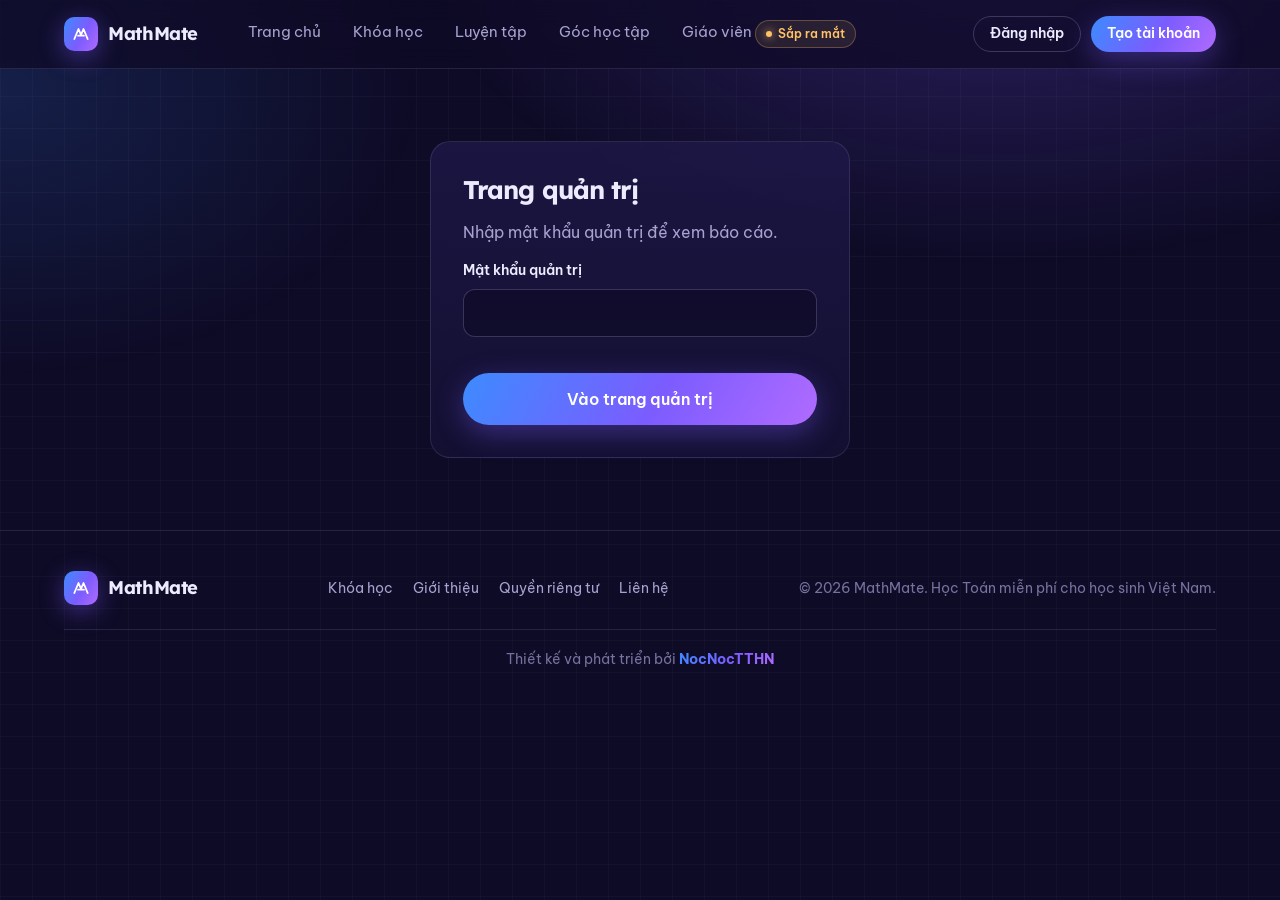
==== public/admin.html @ c04eb6eb "Them admin, thong ke, menu tai khoan va trang ho so" ====
<!DOCTYPE html>
<html lang="vi">
<head>
<meta charset="utf-8">
<meta name="viewport" content="width=device-width, initial-scale=1">
<title>Quản trị | MathMate</title>
<meta name="theme-color" content="#0E0B26">
<link rel="icon" type="image/svg+xml" href="assets/img/mathmate-bot.svg">
<link rel="preconnect" href="https://fonts.googleapis.com"><link rel="preconnect" href="https://fonts.gstatic.com" crossorigin><link href="https://fonts.googleapis.com/css2?family=Be+Vietnam+Pro:wght@400;500;600;700&family=Lexend:wght@500;600;700&display=swap" rel="stylesheet">

<link rel="stylesheet" href="assets/css/style.css">
<meta name="robots" content="noindex, nofollow">
<link rel="stylesheet" href="assets/css/pages.css">
</head>
<body>
<header class="nav">
  <div class="wrap">
    <a class="brand" href="index.html" aria-label="MathMate, trang chủ"><span class="brand-mark"><svg viewBox="0 0 24 24" fill="none" stroke="#fff" stroke-width="2.2" stroke-linecap="round" stroke-linejoin="round"><path d="M4 18 9 6l3 7 3-7 5 12"/><path d="M8.5 14h7"/></svg></span>MathMate</a>
    <nav class="nav-links" aria-label="Điều hướng chính"><a href="index.html">Trang chủ</a><a href="khoa-hoc.html">Khóa học</a><a href="luyen-tap.html">Luyện tập</a><a href="tong-quan.html">Góc học tập</a><button type="button" data-soon="Không gian giáo viên">Giáo viên <span class="soon">Sắp ra mắt</span></button></nav>
    <div class="nav-cta"><a class="btn btn-ghost btn-sm" href="dang-nhap.html">Đăng nhập</a><a class="btn btn-primary btn-sm" href="dang-nhap.html#dang-ky">Tạo tài khoản</a></div>
    <button class="nav-toggle" type="button" aria-label="Mở menu" aria-expanded="false"><svg viewBox="0 0 24 24" fill="none" stroke="currentColor" stroke-width="2" stroke-linecap="round"><path d="M4 7h16M4 12h16M4 17h16"/></svg></button>
  </div>
</header>
<main>

<div class="wrap">
  <!-- ĐĂNG NHẬP ADMIN -->
  <section class="panel adm-login" id="adm-login">
    <h1 style="font-size:1.6rem">Trang quản trị</h1>
    <p>Nhập mật khẩu quản trị để xem báo cáo.</p>
    <form id="adm-form" novalidate>
      <div class="field">
        <label for="adm-pw">Mật khẩu quản trị</label>
        <input class="input" id="adm-pw" type="password" autocomplete="current-password" required>
        <span class="error-msg" id="adm-err"></span>
      </div>
      <button class="btn btn-primary btn-block btn-lg" type="submit">Vào trang quản trị</button>
    </form>
  </section>

  <!-- BẢNG ĐIỀU KHIỂN -->
  <div id="adm-dash" hidden>
    <div class="adm-head">
      <div><p class="small" id="adm-updated"></p><h1>Báo cáo hoạt động</h1></div>
      <div class="adm-tools">
        <div class="grade-tabs" role="group" aria-label="Khoảng thời gian">
          <button type="button" data-days="1" aria-pressed="false">Hôm nay</button>
          <button type="button" data-days="7" aria-pressed="false">7 ngày</button>
          <button type="button" data-days="30" aria-pressed="true">30 ngày</button>
          <button type="button" data-days="90" aria-pressed="false">90 ngày</button>
        </div>
        <button class="btn btn-ghost btn-sm" type="button" id="adm-refresh">Làm mới</button>
        <button class="btn btn-ghost btn-sm" type="button" id="adm-logout">Thoát</button>
      </div>
    </div>
    <div class="kpis" id="kpis"></div>
    <div class="adm-grid">
      <section class="panel span-2"><h2>Lượt truy cập theo ngày</h2><div id="daily"></div></section>
      <section class="panel"><h2>Đăng ký mới</h2><div id="signups"></div></section>
      <section class="panel"><h2>Bài luyện tập</h2><div id="practice"></div></section>
      <section class="panel"><h2>Câu sai nhiều nhất</h2><div id="wrong"></div></section>
      <section class="panel"><h2>Tính năng được mong chờ</h2><p class="muted" style="margin:-8px 0 12px">Số lượt bấm vào mục “Sắp ra mắt”</p><div id="soon"></div></section>
      <section class="panel"><h2>Trang được xem nhiều</h2><div id="pages"></div></section>
      <section class="panel span-2"><h2>Hoạt động gần đây</h2><div class="ev-wrap" id="recent"></div></section>
    </div>
  </div>
</div>

</main>
<footer class="footer">
  <div class="wrap">
    <a class="brand" href="index.html"><span class="brand-mark"><svg viewBox="0 0 24 24" fill="none" stroke="#fff" stroke-width="2.2" stroke-linecap="round" stroke-linejoin="round"><path d="M4 18 9 6l3 7 3-7 5 12"/><path d="M8.5 14h7"/></svg></span>MathMate</a>
    <div class="footer-links">
      <a href="khoa-hoc.html">Khóa học</a>
      <button type="button" data-soon="Trang giới thiệu">Giới thiệu</button>
      <button type="button" data-soon="Chính sách quyền riêng tư">Quyền riêng tư</button>
      <button type="button" data-soon="Liên hệ">Liên hệ</button>
    </div>
    <p>© 2026 MathMate. Học Toán miễn phí cho học sinh Việt Nam.</p>
  </div>
</footer>
<script src="assets/js/app.js"></script>
<script>
(function(){
  var KEY='mm_admin_pw',days=30;
  var PAGES={'/':'Trang chủ','/index':'Trang chủ','/khoa-hoc':'Khóa học','/bai-hoc':'Bài học','/luyen-tap':'Chọn bài luyện tập','/lam-bai':'Làm bài','/tong-quan':'Góc học tập','/dang-nhap':'Đăng nhập'};
  function pageName(p){p=String(p||'/').replace(/\.html$/,'');return PAGES[p]||p}
  var SET={c1b4:'Bài 4. Phương trình lượng giác cơ bản'};
  var TYPE={page_view:'Xem trang',signup:'Đăng ký',login:'Đăng nhập',practice_submit:'Nộp bài',soon_click:'Bấm “Sắp ra mắt”'};
  var ROLE={guest:'Khách',student:'Học sinh',teacher:'Giáo viên'};
  function esc(s){var d=document.createElement('div');d.textContent=s==null?'':String(s);return d.innerHTML}
  function n(v){return (v||0).toLocaleString('vi-VN')}
  function dec(v){return v==null?'–':String(v).replace('.',',')}
  function pw(){try{return sessionStorage.getItem(KEY)||''}catch(e){return ''}}
  function setPw(v){try{v?sessionStorage.setItem(KEY,v):sessionStorage.removeItem(KEY)}catch(e){}}

  function api(path,body){
    return fetch(path,{method:'POST',headers:{'Content-Type':'application/json','X-Admin-Password':pw()},body:JSON.stringify(body||{})})
      .then(function(r){return r.json().catch(function(){return {}}).then(function(d){if(!r.ok){var e=new Error(d.error||('Lỗi '+r.status));e.status=r.status;throw e}return d})});
  }
  function show(dash){document.getElementById('adm-login').hidden=dash;document.getElementById('adm-dash').hidden=!dash}

  function rows(list,label,val,empty){
    if(!list||!list.length)return '<p class="muted">'+empty+'</p>';
    var max=Math.max.apply(null,list.map(function(x){return x[val]||0}).concat([1]));
    return '<ul class="rows">'+list.map(function(x){
      return '<li><span>'+esc(label(x))+'</span><b>'+n(x[val])+'</b><span class="meter"><i style="width:'+Math.round((x[val]||0)/max*100)+'%"></i></span></li>';
    }).join('')+'</ul>';
  }

  function render(d){
    var o=d.overview||{};
    var k=[['Lượt xem trang',n(o.views)],['Khách truy cập',n(o.visitors)],['Đăng ký mới',n(o.signups)],['Lượt nộp bài',n(o.submits)],['Điểm trung bình',dec(o.avg_score)+(o.avg_score!=null?'/10':'')],['Bấm “Sắp ra mắt”',n(o.soon_clicks)]];
    document.getElementById('kpis').innerHTML=k.map(function(x){return '<div class="panel kpi"><span>'+x[0]+'</span><b>'+x[1]+'</b></div>'}).join('');

    var dl=d.daily||[];
    if(!dl.length)document.getElementById('daily').innerHTML='<p class="muted">Chưa có lượt truy cập nào trong khoảng này.</p>';
    else{
      var mx=Math.max.apply(null,dl.map(function(x){return x.visitors}).concat([1]));
      document.getElementById('daily').innerHTML='<div class="daily">'+dl.map(function(x){
        var p=x.d.split('-');
        return '<div class="col" title="'+p[2]+'/'+p[1]+': '+x.visitors+' khách, '+x.views+' lượt xem"><div class="bar2" style="height:'+Math.round(x.visitors/mx*100)+'%"></div><small>'+p[2]+'/'+p[1]+'</small></div>';
      }).join('')+'</div><div class="legend-row"><span>Chiều cao cột: số khách truy cập mỗi ngày (rê chuột để xem chi tiết)</span></div>';
    }

    var sr=d.signupsByRole||[],sg=d.signupsByGrade||[];
    document.getElementById('signups').innerHTML=
      rows(sr,function(x){return ROLE[x.role]||x.role},'n','Chưa có ai đăng ký.')+
      (sg.length?'<p class="muted" style="margin:16px 0 10px">Học sinh theo lớp</p>'+rows(sg,function(x){return 'Lớp '+x.grade},'n',''):'');

    var pr=d.practice||[];
    document.getElementById('practice').innerHTML=!pr.length?'<p class="muted">Chưa có ai nộp bài.</p>':
      '<ul class="rows">'+pr.map(function(x){
        return '<li><span>'+esc(SET[x.set_id]||x.set_id)+'</span><b>'+n(x.n)+' lượt</b><span class="muted" style="grid-column:1/-1">Điểm trung bình '+dec(x.avg_score)+'/10, '+n(x.good)+' lượt đạt từ 8 điểm</span></li>';
      }).join('')+'</ul>';

    document.getElementById('wrong').innerHTML=rows(d.wrongQuestions,function(x){return 'Câu '+x.question+' (Bài 4)'},'n','Chưa có dữ liệu.');
    document.getElementById('soon').innerHTML=rows(d.soonFeatures,function(x){return x.feature||'Không rõ'},'n','Chưa ai bấm vào tính năng sắp ra mắt.');
    document.getElementById('pages').innerHTML=rows(d.topPages,function(x){return pageName(x.page)},'n','Chưa có lượt xem.');

    var rc=d.recent||[];
    document.getElementById('recent').innerHTML=!rc.length?'<p class="muted">Chưa có hoạt động.</p>':
      '<table class="ev-table"><thead><tr><th>Thời gian</th><th>Hoạt động</th><th>Người dùng</th><th>Chi tiết</th></tr></thead><tbody>'+
      rc.map(function(x){
        var dt={};try{dt=JSON.parse(x.data)}catch(e){}
        var info=x.type==='practice_submit'?('Điểm '+dec(dt.ten)+'/10'):x.type==='soon_click'?(dt.feature||''):(pageName(x.page));
        var who=(ROLE[x.role]||x.role)+(x.grade?' lớp '+x.grade:'');
        return '<tr><td>'+esc(x.at.slice(11,16)+' '+x.at.slice(8,10)+'/'+x.at.slice(5,7))+'</td><td>'+esc(TYPE[x.type]||x.type)+'</td><td>'+esc(who)+'</td><td>'+esc(info)+'</td></tr>';
      }).join('')+'</tbody></table>';

    var t=new Date();
    document.getElementById('adm-updated').textContent='Cập nhật lúc '+String(t.getHours()).padStart(2,'0')+':'+String(t.getMinutes()).padStart(2,'0')+', giờ Việt Nam';
  }

  function load(){
    api('/api/admin/stats',{days:days}).then(function(d){show(true);render(d)}).catch(function(e){
      if(e.status===401){setPw('');show(false);document.getElementById('adm-err').textContent='Sai mật khẩu, nhập lại nhé.'}
      else toast('Không tải được báo cáo: '+e.message,'err');
    });
  }

  document.getElementById('adm-form').addEventListener('submit',function(e){
    e.preventDefault();
    var v=document.getElementById('adm-pw').value;
    if(!v){document.getElementById('adm-err').textContent='Nhập mật khẩu quản trị';return}
    setPw(v);document.getElementById('adm-err').textContent='';load();
  });
  document.querySelectorAll('[data-days]').forEach(function(b){b.onclick=function(){
    days=+b.dataset.days;
    document.querySelectorAll('[data-days]').forEach(function(x){x.setAttribute('aria-pressed',x===b)});
    load();
  }});
  document.getElementById('adm-refresh').onclick=load;
  document.getElementById('adm-logout').onclick=function(){setPw('');show(false);document.getElementById('adm-pw').value=''};
  if(pw())load();
})();
</script>
</body>
</html>
---- public/assets/css/style.css ----
/* ══════════ MathMate — hệ thống thiết kế ══════════ */
:root{
  color-scheme:dark;
  --ink:#0E0B26;          /* nền chính: chàm đêm */
  --ink-2:#151135;        /* bề mặt */
  --ink-3:#1E1949;        /* bề mặt nổi */
  --line:rgba(167,163,209,.16);
  --line-2:rgba(167,163,209,.28);
  --text:#EDEBFF;
  --text-2:#A7A3D1;
  --text-3:#76729F;
  --violet:#7C5CFF;
  --violet-2:#9F87FF;
  --blue:#3D8BFF;
  --mint:#34D3A3;
  --coral:#FF6B8A;
  --amber:#FFC266;
  --grad:linear-gradient(120deg,#3D8BFF 0%,#7C5CFF 55%,#B06BFF 100%);
  --r-lg:20px;--r-md:14px;--r-sm:10px;
  --f-head:'Lexend','Be Vietnam Pro',system-ui,sans-serif;
  --f-body:'Be Vietnam Pro',system-ui,-apple-system,'Segoe UI',sans-serif;
  --wrap:1200px;
}
*,*::before,*::after{box-sizing:border-box;margin:0;padding:0}
html{scroll-behavior:smooth}
body{
  font-family:var(--f-body);font-size:16px;line-height:1.65;color:var(--text);
  background:var(--ink);min-height:100vh;-webkit-font-smoothing:antialiased;
}
/* Giấy kẻ ô toán + quầng sáng tím ở đầu trang */
body::before{
  content:"";position:fixed;inset:0;z-index:-1;pointer-events:none;
  background:
    radial-gradient(900px 520px at 78% -8%,rgba(124,92,255,.28),transparent 65%),
    radial-gradient(700px 480px at 0% 10%,rgba(61,139,255,.16),transparent 60%),
    linear-gradient(rgba(167,163,209,.045) 1px,transparent 1px) 0 0/32px 32px,
    linear-gradient(90deg,rgba(167,163,209,.045) 1px,transparent 1px) 0 0/32px 32px;
}
a{color:inherit;text-decoration:none}
img,svg{display:block;max-width:100%}
[hidden]{display:none!important}
button{font:inherit;color:inherit;background:none;border:0;cursor:pointer}
:focus-visible{outline:2px solid var(--violet-2);outline-offset:3px;border-radius:6px}
.wrap{max-width:var(--wrap);margin:0 auto;padding:0 24px}
h1,h2,h3,h4{font-family:var(--f-head);font-weight:600;line-height:1.2;letter-spacing:-.02em}
h1{font-size:clamp(2.3rem,5vw,3.6rem);font-weight:700;letter-spacing:-.035em}
h2{font-size:clamp(1.6rem,3vw,2.25rem)}
h3{font-size:1.2rem}
p{color:var(--text-2)}
.lead{font-size:1.15rem;max-width:34em}
.grad-text{background:var(--grad);-webkit-background-clip:text;background-clip:text;color:transparent}

/* ── Thanh điều hướng ── */
.nav{position:sticky;top:0;z-index:50;backdrop-filter:blur(14px);-webkit-backdrop-filter:blur(14px);background:rgba(14,11,38,.72);border-bottom:1px solid var(--line)}
.nav .wrap{display:flex;align-items:center;gap:28px;height:68px}
.brand{display:flex;align-items:center;gap:10px;font-family:var(--f-head);font-weight:700;font-size:1.15rem;letter-spacing:-.02em}
.brand-mark{width:34px;height:34px;border-radius:10px;background:var(--grad);display:grid;place-items:center;box-shadow:0 6px 24px rgba(124,92,255,.45)}
.brand-mark svg{width:20px;height:20px}
.nav-links{display:flex;gap:4px;margin-left:8px}
.nav-links a,.nav-links button{padding:8px 14px;border-radius:999px;font-size:.93rem;color:var(--text-2);transition:color .15s,background .15s}
.nav-links a:hover,.nav-links button:hover{color:var(--text);background:rgba(167,163,209,.08)}
.nav-links a[aria-current="page"]{color:var(--text);background:rgba(124,92,255,.16)}
.nav-cta{margin-left:auto;display:flex;gap:10px;align-items:center}
.nav-toggle{display:none;margin-left:auto;width:42px;height:42px;border-radius:12px;border:1px solid var(--line)}
.nav-toggle svg{width:20px;height:20px;margin:auto}

/* ── Nút ── */
.btn{display:inline-flex;align-items:center;justify-content:center;gap:8px;height:44px;padding:0 22px;border-radius:999px;font-weight:600;font-size:.95rem;transition:transform .15s,box-shadow .2s,background .2s,border-color .2s;white-space:nowrap}
.btn-primary{background:var(--grad);color:#fff;box-shadow:0 8px 28px rgba(124,92,255,.38)}
.btn-primary:hover{transform:translateY(-1px);box-shadow:0 12px 34px rgba(124,92,255,.5)}
.btn-ghost{border:1px solid var(--line-2);color:var(--text)}
.btn-ghost:hover{background:rgba(167,163,209,.08);border-color:var(--violet-2)}
.btn-lg{height:52px;padding:0 28px;font-size:1rem}
.btn-sm{height:36px;padding:0 16px;font-size:.88rem}
.btn-block{width:100%}
.btn svg{width:18px;height:18px}

/* ── Nhãn "Sắp ra mắt" ── */
.soon{display:inline-flex;align-items:center;gap:6px;padding:3px 10px;border-radius:999px;font-size:.75rem;font-weight:600;color:var(--amber);background:rgba(255,194,102,.1);border:1px solid rgba(255,194,102,.28);white-space:nowrap}
.soon::before{content:"";width:6px;height:6px;border-radius:50%;background:var(--amber);box-shadow:0 0 8px var(--amber)}
.is-soon{opacity:.62}
.pill{white-space:nowrap;display:inline-flex;align-items:center;gap:6px;padding:4px 12px;border-radius:999px;font-size:.8rem;font-weight:600;background:rgba(124,92,255,.14);color:var(--violet-2);border:1px solid rgba(124,92,255,.3)}
.pill-mint{background:rgba(52,211,163,.12);color:var(--mint);border-color:rgba(52,211,163,.3)}

/* ── Bề mặt ── */
.panel{background:linear-gradient(180deg,rgba(30,25,73,.78),rgba(21,17,53,.78));border:1px solid var(--line);border-radius:var(--r-lg);backdrop-filter:blur(8px)}
.section{padding:96px 0}
.section-head{max-width:640px;margin-bottom:44px}
.section-head p{margin-top:12px}

/* ── Footer ── */
.footer{border-top:1px solid var(--line);padding:40px 0;margin-top:40px}
.footer .wrap{display:flex;justify-content:space-between;gap:24px;flex-wrap:wrap;align-items:center}
.footer p{font-size:.88rem;color:var(--text-3)}
.footer-links{display:flex;gap:20px;font-size:.88rem;color:var(--text-2)}
.footer-links a:hover,.footer-links button:hover{color:var(--text)}

/* ── Toast ── */
.toast{position:fixed;left:50%;bottom:28px;transform:translate(-50%,24px);opacity:0;pointer-events:none;z-index:200;display:flex;align-items:center;gap:12px;max-width:min(92vw,460px);padding:14px 18px;border-radius:16px;background:var(--ink-3);border:1px solid var(--line-2);box-shadow:0 20px 50px rgba(0,0,0,.45);transition:transform .25s,opacity .25s;font-size:.93rem}
.toast.show{opacity:1;transform:translate(-50%,0)}
.toast .dot{width:10px;height:10px;border-radius:50%;flex-shrink:0;background:var(--amber);box-shadow:0 0 10px var(--amber)}
.toast.ok .dot{background:var(--mint);box-shadow:0 0 10px var(--mint)}
.toast.err .dot{background:var(--coral);box-shadow:0 0 10px var(--coral)}

/* ── Form ── */
.field{display:flex;flex-direction:column;gap:7px;margin-bottom:16px}
.field label{font-size:.88rem;font-weight:600;color:var(--text)}
.input{width:100%;height:48px;padding:0 16px;border-radius:12px;border:1px solid var(--line-2);background:rgba(14,11,38,.6);color:var(--text);font:inherit;transition:border-color .15s,box-shadow .15s}
.input::placeholder{color:var(--text-3)}
.input:focus{outline:none;border-color:var(--violet);box-shadow:0 0 0 4px rgba(124,92,255,.2)}
.input.invalid{border-color:var(--coral);box-shadow:0 0 0 4px rgba(255,107,138,.15)}
.hint{font-size:.8rem;color:var(--text-3)}
.error-msg{font-size:.82rem;color:var(--coral);min-height:1em}

/* ── Người dùng trên thanh điều hướng ── */
.user-chip{display:flex;align-items:center;gap:10px;padding:4px 12px 4px 4px;border-radius:999px;border:1px solid var(--line)}
.avatar{width:32px;height:32px;border-radius:50%;display:grid;place-items:center;font-size:.78rem;font-weight:700;color:#fff;background:var(--grad);flex-shrink:0}
.avatar.t{background:linear-gradient(135deg,#34D3A3,#3D8BFF)}
.who{display:flex;flex-direction:column;line-height:1.2;max-width:170px;text-align:left}
.who b{font-size:.85rem;font-weight:600;white-space:nowrap;overflow:hidden;text-overflow:ellipsis}
.who small{font-size:.74rem;color:var(--text-3);white-space:nowrap}

/* ── Responsive ── */
@media (max-width:860px){
  .nav-links,.nav-cta{display:none}
  .nav-toggle{display:grid}
  .nav.open .nav-links{display:flex;flex-direction:column;position:absolute;top:68px;left:0;right:0;padding:12px 16px 4px;background:var(--ink-2);border-bottom:1px solid var(--line);margin:0}
  .nav.open .nav-cta{display:flex;position:absolute;top:calc(68px + var(--links-h,232px));left:0;right:0;padding:12px 16px 16px;background:var(--ink-2);border-bottom:1px solid var(--line);margin:0}
  .section{padding:64px 0}
}
@media (prefers-reduced-motion:reduce){*{transition:none!important;animation:none!important;scroll-behavior:auto!important}}

/* Ghi công người tạo web */
.credit{width:100%;text-align:center;font-size:.85rem;color:var(--text-3);padding-top:18px;border-top:1px solid var(--line)}
.credit b{font-weight:700;background:var(--grad);-webkit-background-clip:text;background-clip:text;color:transparent}
.footer-min{margin-top:0;padding:22px 0}


/* Menu tài khoản */
.acc{position:relative}
button.user-chip{cursor:pointer;color:var(--text);background:none;transition:border-color .15s,background .15s}
button.user-chip:hover,button.user-chip[aria-expanded="true"]{border-color:var(--violet-2);background:rgba(124,92,255,.1)}
.user-chip .caret{width:16px;height:16px;color:var(--text-3);transition:transform .2s}
.user-chip[aria-expanded="true"] .caret{transform:rotate(180deg)}
.acc-menu{position:absolute;right:0;top:calc(100% + 8px);width:260px;padding:8px;border-radius:16px;background:var(--ink-3);border:1px solid var(--line-2);box-shadow:0 20px 50px rgba(0,0,0,.5);z-index:60;display:flex;flex-direction:column}
.acc-head{display:flex;gap:12px;align-items:center;padding:10px 10px 12px;margin-bottom:6px;border-bottom:1px solid var(--line)}
.acc-head b{display:block;font-size:.92rem}
.acc-head small{display:block;font-size:.8rem;color:var(--text-3);word-break:break-all}
.acc-menu a,.acc-menu button{display:flex;align-items:center;gap:10px;width:100%;padding:10px 12px;border-radius:10px;font-size:.92rem;color:var(--text-2);text-align:left}
.acc-menu a:hover,.acc-menu button:hover,.acc-menu a:focus-visible,.acc-menu button:focus-visible{background:rgba(124,92,255,.14);color:var(--text);outline:none}
.acc-menu hr{border:0;border-top:1px solid var(--line);margin:6px 0}
.acc-menu .danger{color:var(--coral)}
.acc-menu .danger:hover{background:rgba(255,107,138,.12);color:var(--coral)}
@media (max-width:860px){.nav.open .acc{width:100%}.nav.open button.user-chip{width:100%}.acc-menu{position:static;width:100%;margin-top:8px;box-shadow:none}}
---- public/assets/css/pages.css ----
/* ══════════ Trang chủ ══════════ */
.hero{padding:72px 0 88px}
.hero .wrap{display:grid;grid-template-columns:1.05fr .95fr;gap:56px;align-items:center}
.hero h1{margin:18px 0 20px}
.hero-actions{display:flex;gap:12px;flex-wrap:wrap;margin-top:32px}
.hero-note{margin-top:22px;font-size:.88rem;color:var(--text-3)}

/* Bảng lời giải được AI chấm */
.solve{padding:26px;position:relative}
.solve::after{content:"";position:absolute;inset:-1px;border-radius:var(--r-lg);padding:1px;background:linear-gradient(140deg,rgba(124,92,255,.7),rgba(61,139,255,.15) 40%,transparent 70%);-webkit-mask:linear-gradient(#000 0 0) content-box,linear-gradient(#000 0 0);-webkit-mask-composite:xor;mask-composite:exclude;pointer-events:none}
.solve-top{display:flex;justify-content:space-between;align-items:center;gap:12px;margin-bottom:16px}
.solve-top span{font-size:.85rem;color:var(--text-3)}
.solve-q{font-size:1.05rem;padding:14px 16px;border-radius:12px;background:rgba(14,11,38,.55);border:1px dashed var(--line-2);margin-bottom:18px}
.steps{list-style:none;display:flex;flex-direction:column;gap:10px}
.step{display:grid;grid-template-columns:28px 1fr;gap:12px;align-items:start;opacity:0;transform:translateY(6px);animation:stepIn .45s ease forwards}
.step:nth-child(1){animation-delay:.3s}.step:nth-child(2){animation-delay:.9s}.step:nth-child(3){animation-delay:1.5s}.step:nth-child(4){animation-delay:2.1s}
@keyframes stepIn{to{opacity:1;transform:none}}
.step-mark{width:28px;height:28px;border-radius:50%;display:grid;place-items:center;margin-top:3px}
.step-mark svg{width:15px;height:15px}
.step.ok .step-mark{background:rgba(52,211,163,.15);color:var(--mint)}
.step.warn .step-mark{background:rgba(255,194,102,.14);color:var(--amber)}
.step-math{font-size:1.05rem}
.step-note{font-size:.85rem;color:var(--text-3);margin-top:2px}
.step.warn .step-note{color:var(--amber)}
.solve-score{display:flex;justify-content:space-between;align-items:center;margin-top:20px;padding-top:16px;border-top:1px solid var(--line);opacity:0;animation:stepIn .45s ease 2.7s forwards}
.solve-score b{font-family:var(--f-head);font-size:1.5rem}
.solve-score small{color:var(--text-3)}

/* Các lớp */
.grades{display:grid;grid-template-columns:1.6fr 1fr;gap:20px}
.grade-main{padding:32px;display:flex;flex-direction:column;gap:18px}
.grade-main .big{font-family:var(--f-head);font-size:5rem;font-weight:700;line-height:.9;letter-spacing:-.05em}
.chapter-peek{list-style:none;display:grid;grid-template-columns:1fr 1fr;gap:8px 20px;font-size:.92rem;color:var(--text-2)}
.chapter-peek li{display:flex;gap:10px}
.chapter-peek li span{color:var(--text-3);font-variant-numeric:tabular-nums;min-width:18px}
.grade-list{display:flex;flex-direction:column;gap:12px}
.grade-row{display:flex;align-items:center;gap:18px;padding:20px 22px;border-radius:var(--r-md);border:1px solid var(--line);background:rgba(21,17,53,.5);text-align:left;width:100%}
.grade-row b{font-family:var(--f-head);font-size:1.7rem;width:44px}
.grade-row div{flex:1}
.grade-row p{font-size:.88rem}

/* Dạng câu hỏi */
.qtypes{display:grid;grid-template-columns:repeat(2,1fr);gap:20px}
.qtype{padding:26px;display:flex;flex-direction:column;gap:12px}
.qtype-head{display:flex;justify-content:space-between;align-items:center;gap:10px}
.qtype p{font-size:.95rem}
.demo{margin-top:6px;padding:14px;border-radius:12px;background:rgba(14,11,38,.55);border:1px solid var(--line);font-size:.92rem}
.demo-opts{display:grid;grid-template-columns:1fr 1fr;gap:8px;margin-top:10px}
.demo-opt{padding:8px 12px;border-radius:10px;border:1px solid var(--line)}
.demo-opt.pick{border-color:var(--mint);background:rgba(52,211,163,.1)}
.demo-tf{display:flex;justify-content:space-between;align-items:center;padding:6px 0;border-bottom:1px solid var(--line)}
.demo-tf:last-child{border:0}
.tf-tag{font-size:.78rem;font-weight:700;padding:2px 10px;border-radius:999px}
.tf-tag.d{background:rgba(52,211,163,.14);color:var(--mint)}
.tf-tag.s{background:rgba(255,107,138,.14);color:var(--coral)}
.demo-ans{display:flex;gap:10px;align-items:center;margin-top:10px}
.demo-ans span{display:inline-block;min-width:110px;padding:8px 14px;border-radius:10px;border:1px solid var(--violet);font-family:var(--f-head);font-weight:600}

/* Giáo viên */
.teacher{display:grid;grid-template-columns:.9fr 1.1fr;gap:48px;align-items:start}
.tools{list-style:none;display:flex;flex-direction:column}
.tools li{display:flex;justify-content:space-between;gap:20px;align-items:center;padding:20px 0;border-bottom:1px solid var(--line)}
.tools li:first-child{border-top:1px solid var(--line)}
.tools h3{font-size:1.05rem;margin-bottom:4px}
.tools p{font-size:.92rem}

/* Kêu gọi cuối */
.cta-end{padding:56px;text-align:center;display:flex;flex-direction:column;align-items:center;gap:16px;background:radial-gradient(600px 240px at 50% 0%,rgba(124,92,255,.32),transparent 70%),linear-gradient(180deg,rgba(30,25,73,.9),rgba(21,17,53,.9))}
.cta-end p{max-width:30em}

@media (max-width:960px){
  .hero .wrap,.grades,.teacher{grid-template-columns:1fr}
  .hero{padding:40px 0 64px}
}
@media (max-width:640px){
  .qtypes,.chapter-peek{grid-template-columns:1fr}
  .grade-main .big{font-size:3.6rem}
  .cta-end{padding:36px 22px}
  .solve{padding:18px}
}

/* ══════════ Đăng nhập / Đăng ký ══════════ */
.auth{min-height:calc(100vh - 68px);display:grid;grid-template-columns:1fr 1fr}
.auth-side{padding:64px 56px;display:flex;flex-direction:column;justify-content:center;gap:40px;border-right:1px solid var(--line);background:radial-gradient(500px 360px at 20% 20%,rgba(124,92,255,.25),transparent 70%)}
.auth-side blockquote{font-family:var(--f-head);font-size:1.6rem;line-height:1.35;letter-spacing:-.02em;max-width:16em;color:var(--text)}
.auth-side ul{list-style:none;display:flex;flex-direction:column;gap:14px}
.auth-side li{display:flex;gap:12px;color:var(--text-2)}
.auth-side li svg{width:20px;height:20px;color:var(--mint);flex-shrink:0;margin-top:3px}
.auth-main{display:grid;place-items:center;padding:48px 24px}
.auth-card{width:100%;max-width:420px}
.tabs{display:grid;grid-template-columns:1fr 1fr;padding:4px;border-radius:999px;background:rgba(14,11,38,.6);border:1px solid var(--line);margin-bottom:28px}
.tabs button{height:40px;border-radius:999px;font-weight:600;color:var(--text-2);transition:background .2s,color .2s}
.tabs button[aria-selected="true"]{background:var(--grad);color:#fff}
.auth-card h1{font-size:1.9rem;margin-bottom:6px}
.auth-card>p{margin-bottom:24px}
.pw-wrap{position:relative}
.pw-wrap .input{padding-right:52px}
.pw-toggle{position:absolute;right:6px;top:6px;width:36px;height:36px;border-radius:10px;display:grid;place-items:center;color:var(--text-3)}
.pw-toggle:hover{color:var(--text);background:rgba(167,163,209,.08)}
.pw-toggle svg{width:19px;height:19px}
.row-between{display:flex;justify-content:space-between;align-items:center;gap:12px;margin:4px 0 22px;font-size:.9rem}
.check{display:flex;align-items:center;gap:10px;cursor:pointer;color:var(--text-2)}
.check input{width:18px;height:18px;accent-color:var(--violet)}
.link{color:var(--violet-2);font-weight:600}
.link:hover{text-decoration:underline}
.divider{display:flex;align-items:center;gap:14px;margin:22px 0;color:var(--text-3);font-size:.85rem}
.divider::before,.divider::after{content:"";flex:1;height:1px;background:var(--line)}
.btn-google{border:1px solid var(--line-2);background:#fff;color:#1f1f1f}
.btn-google:hover{background:#f1f1f6}
.pw-meter{display:grid;grid-template-columns:repeat(4,1fr);gap:4px;margin-top:2px}
.pw-meter i{height:4px;border-radius:4px;background:var(--line)}
.pw-meter[data-level="1"] i:nth-child(-n+1){background:var(--coral)}
.pw-meter[data-level="2"] i:nth-child(-n+2){background:var(--amber)}
.pw-meter[data-level="3"] i:nth-child(-n+3){background:var(--blue)}
.pw-meter[data-level="4"] i{background:var(--mint)}
.terms{font-size:.82rem;color:var(--text-3);margin-top:16px;text-align:center}
.form-panel[hidden]{display:none}
@media (max-width:900px){.auth{grid-template-columns:1fr}.auth-side{display:none}}

/* ══════════ Trang khóa học ══════════ */
.course-hero{padding:56px 0 32px}
.crumbs{font-size:.88rem;color:var(--text-3);margin-bottom:18px}
.crumbs a:hover{color:var(--text)}
.course-top{display:grid;grid-template-columns:1fr 340px;gap:40px;align-items:start}
.course-top h1{font-size:clamp(2rem,4vw,2.8rem);margin-bottom:14px}
.course-meta{display:flex;gap:28px;flex-wrap:wrap;margin-top:26px}
.course-meta div b{display:block;font-family:var(--f-head);font-size:1.4rem}
.course-meta div span{font-size:.85rem;color:var(--text-3)}
.progress-card{padding:24px;display:flex;flex-direction:column;gap:14px}
.bar{height:8px;border-radius:99px;background:rgba(167,163,209,.12);overflow:hidden}
.bar i{display:block;height:100%;border-radius:99px;background:var(--grad)}
.progress-card .row{display:flex;justify-content:space-between;font-size:.9rem;color:var(--text-2)}
.chapters{display:flex;flex-direction:column;gap:12px;padding-bottom:40px}
.chapter{border:1px solid var(--line);border-radius:var(--r-md);background:rgba(21,17,53,.55);overflow:hidden}
.chapter[open]{border-color:rgba(124,92,255,.45);background:rgba(30,25,73,.6)}
.chapter summary{list-style:none;display:grid;grid-template-columns:56px 1fr auto 20px;gap:16px;align-items:center;padding:20px 22px;cursor:pointer}
.chapter summary::-webkit-details-marker{display:none}
.ch-num{font-family:var(--f-head);font-size:1.5rem;font-weight:700;color:var(--violet-2)}
.chapter summary h3{font-size:1.05rem}
.chapter summary p{font-size:.86rem;color:var(--text-3)}
.chev{width:20px;height:20px;color:var(--text-3);transition:transform .2s}
.chapter[open] .chev{transform:rotate(180deg)}
.chapter.is-soon summary{cursor:default}
.lessons{list-style:none;border-top:1px solid var(--line)}
.lesson{display:grid;grid-template-columns:56px 1fr auto;gap:16px;align-items:center;padding:16px 22px;border-bottom:1px solid var(--line)}
.lesson:last-child{border-bottom:0}
.lesson-ico{width:36px;height:36px;border-radius:10px;display:grid;place-items:center;background:rgba(124,92,255,.14);color:var(--violet-2);margin-left:10px}
.lesson-ico svg{width:17px;height:17px}
.lesson h4{font-size:.98rem;font-weight:600}
.lesson p{font-size:.84rem;color:var(--text-3)}
.lesson-actions{display:flex;gap:8px;align-items:center}
a.lesson:hover h4{color:var(--violet-2)}
@media (max-width:860px){
  .course-top{grid-template-columns:1fr}
  .chapter summary{grid-template-columns:40px 1fr 20px}
  .chapter summary .soon{display:none}
  .lesson{grid-template-columns:1fr;gap:10px}
  .lesson-ico{display:none}
}

/* ══════════ Trang bài học ══════════ */
.lesson-layout{display:grid;grid-template-columns:270px minmax(0,1fr);gap:48px;padding:40px 24px 40px;max-width:var(--wrap);margin:0 auto}
.side{position:sticky;top:96px;align-self:start;display:flex;flex-direction:column;gap:6px}
.side h2{font-size:.95rem;color:var(--text-3);font-weight:600;margin:0 0 10px 12px}
.side a,.side button{display:flex;gap:12px;align-items:center;padding:10px 12px;border-radius:12px;font-size:.92rem;color:var(--text-2);text-align:left;width:100%}
.side a:hover{background:rgba(167,163,209,.07);color:var(--text)}
.side a[aria-current="page"]{background:rgba(124,92,255,.16);color:var(--text)}
.side .n{width:26px;height:26px;border-radius:8px;display:grid;place-items:center;font-size:.8rem;font-weight:700;background:rgba(167,163,209,.1);flex-shrink:0}
.side a[aria-current="page"] .n{background:var(--grad);color:#fff}
.side .is-soon{opacity:.5}
.toc{margin-top:18px;padding-top:18px;border-top:1px solid var(--line)}
.toc a{padding:6px 12px;font-size:.88rem}
.article{max-width:800px;min-width:0}
.article h1{font-size:clamp(1.9rem,3.6vw,2.6rem);margin:8px 0 12px}
.article>p.lead{margin-bottom:28px}
.video{position:relative;aspect-ratio:16/9;border-radius:var(--r-lg);overflow:hidden;border:1px solid var(--line);background:radial-gradient(400px 260px at 30% 30%,rgba(124,92,255,.45),transparent 70%),radial-gradient(420px 280px at 80% 80%,rgba(61,139,255,.35),transparent 70%),var(--ink-2);display:grid;place-items:center;width:100%;text-align:center}
.video .play{width:76px;height:76px;border-radius:50%;display:grid;place-items:center;background:rgba(255,255,255,.12);border:1px solid rgba(255,255,255,.25);backdrop-filter:blur(6px);margin:0 auto 16px}
.video .play svg{width:28px;height:28px;margin-left:4px}
.video p{color:var(--text);font-weight:600}
.video small{color:var(--text-2)}
.video .soon{position:absolute;top:16px;right:16px}
.art-sec{margin-top:52px;scroll-margin-top:96px}
.art-sec h2{font-size:1.5rem;margin-bottom:14px}
.art-sec p{margin-bottom:12px;color:var(--text-2);max-width:68ch}
.formula{overflow-x:auto;margin:18px 0;padding:20px 22px;border-radius:var(--r-md);background:rgba(30,25,73,.7);border:1px solid var(--line);border-left:3px solid var(--violet)}
.formula .katex-display{margin:.4em 0}
.formula ul{margin:8px 0 0 20px;color:var(--text-2)}
.formula li{margin:6px 0}
.remember{display:flex;gap:14px;padding:18px 20px;border-radius:var(--r-md);background:rgba(255,194,102,.07);border:1px solid rgba(255,194,102,.25);margin:18px 0}
.remember svg{width:22px;height:22px;color:var(--amber);flex-shrink:0;margin-top:2px}
.remember p{margin:0;color:var(--text)}
.example{margin:18px 0;border-radius:var(--r-md);border:1px solid var(--line);background:rgba(21,17,53,.6);overflow:hidden}
.example-q{padding:18px 20px}
.example-q b{color:var(--violet-2);margin-right:6px}
.reveal{display:flex;justify-content:space-between;align-items:center;width:100%;padding:12px 20px;border-top:1px solid var(--line);font-weight:600;font-size:.92rem;color:var(--violet-2)}
.reveal:hover{background:rgba(124,92,255,.08)}
.reveal svg{width:18px;height:18px;transition:transform .2s}
.reveal[aria-expanded="true"] svg{transform:rotate(180deg)}
.example-a{padding:4px 20px 18px;color:var(--text-2)}
.example-a[hidden]{display:none}
.lesson-end{margin-top:56px;padding:28px;display:flex;justify-content:space-between;align-items:center;gap:20px;flex-wrap:wrap}
.lesson-end h3{margin-bottom:4px}
.ask{position:fixed;right:24px;bottom:24px;z-index:40;display:flex;align-items:center;gap:10px}
.ask-face{position:relative;display:block;width:64px;height:64px;border-radius:50%;box-shadow:0 12px 32px rgba(124,92,255,.55);transition:transform .2s}
.ask-face img{width:64px;height:64px;border-radius:50%}
.ask:hover .ask-face{transform:translateY(-2px) scale(1.05)}
.ask-dot{position:absolute;right:2px;bottom:4px;width:14px;height:14px;border-radius:50%;background:var(--mint);border:3px solid var(--ink)}
.ask-label{padding:9px 14px;border-radius:14px 14px 4px 14px;background:var(--ink-3);border:1px solid var(--line-2);font-size:.88rem;font-weight:600;white-space:nowrap;box-shadow:0 10px 28px rgba(0,0,0,.35)}
@media (max-width:640px){.ask{right:16px;bottom:16px}.ask-label{display:none}}
@media (max-width:960px){
  .lesson-layout{grid-template-columns:1fr;gap:24px}
  .side{position:static;flex-direction:row;overflow-x:auto;gap:8px;padding-bottom:6px}
  .side h2,.toc{display:none}
  .side a,.side button{width:auto;white-space:nowrap}
}

/* ══════════ Trang luyện tập ══════════ */
.quiz-head{padding:40px 0 8px}
.quiz-head h1{font-size:clamp(1.8rem,3.4vw,2.4rem);margin:6px 0 10px}
.mode-tabs{display:flex;gap:8px;margin-top:22px;flex-wrap:wrap}
.mode-tabs button{height:40px;padding:0 18px;border-radius:999px;border:1px solid var(--line-2);font-weight:600;font-size:.9rem;color:var(--text-2);display:inline-flex;align-items:center;gap:8px}
.mode-tabs button[aria-pressed="true"]{background:rgba(124,92,255,.18);border-color:var(--violet);color:var(--text)}
.quiz-layout{display:grid;grid-template-columns:minmax(0,1fr) 280px;gap:32px;padding:28px 0 40px}
.part{margin-bottom:36px}
.part-title{display:flex;justify-content:space-between;align-items:baseline;gap:12px;margin-bottom:14px;padding-bottom:10px;border-bottom:1px solid var(--line)}
.part-title h2{font-size:1.2rem}
.part-title span{font-size:.85rem;color:var(--text-3)}
.q{padding:22px;margin-bottom:14px;scroll-margin-top:96px}
.q-head{display:flex;gap:12px;margin-bottom:14px}
.q-num{font-family:var(--f-head);font-weight:700;color:var(--violet-2);white-space:nowrap}
.q-text{color:var(--text);font-size:1.02rem}
.opts{display:grid;grid-template-columns:1fr 1fr;gap:10px}
.opt{display:flex;align-items:center;gap:12px;padding:12px 14px;border-radius:12px;border:1px solid var(--line-2);cursor:pointer;transition:border-color .15s,background .15s}
.opt:hover{border-color:var(--violet-2)}
.opt input{position:absolute;opacity:0;pointer-events:none}
.opt .letter{width:28px;height:28px;border-radius:8px;display:grid;place-items:center;font-weight:700;font-size:.85rem;background:rgba(167,163,209,.1);flex-shrink:0}
.opt:has(input:checked){border-color:var(--violet);background:rgba(124,92,255,.14)}
.opt:has(input:checked) .letter{background:var(--grad);color:#fff}
.opt:has(input:focus-visible){outline:2px solid var(--violet-2);outline-offset:2px}
.tf-row{display:grid;grid-template-columns:minmax(0,1fr) auto;gap:14px;align-items:center;padding:12px 0;border-top:1px solid var(--line)}
.tf-row:first-child{border-top:0}
.seg{display:inline-flex;padding:3px;border-radius:999px;border:1px solid var(--line-2)}
.seg label{position:relative;padding:6px 16px;border-radius:999px;font-size:.88rem;font-weight:600;cursor:pointer;color:var(--text-2)}
.seg input{position:absolute;opacity:0}
.seg label:has(input:checked){background:var(--grad);color:#fff}
.seg label:has(input:focus-visible){outline:2px solid var(--violet-2)}
.short{display:flex;gap:12px;align-items:center;flex-wrap:wrap}
.short .input{max-width:200px;font-family:var(--f-head);font-weight:600;font-size:1.05rem}
/* Sau khi chấm */
.graded .opt,.graded .seg label{pointer-events:none}
.opt.is-right{border-color:var(--mint)!important;background:rgba(52,211,163,.12)!important}
.opt.is-wrong{border-color:var(--coral)!important;background:rgba(255,107,138,.12)!important}
.tf-row.is-right .tf-verdict{color:var(--mint)}
.tf-row.is-wrong .tf-verdict{color:var(--coral)}
.tf-verdict{font-size:.82rem;font-weight:600;grid-column:1/-1}
.q.ok{border-color:rgba(52,211,163,.5)}
.q.bad{border-color:rgba(255,107,138,.45)}
.verdict{display:inline-flex;align-items:center;gap:6px;font-size:.82rem;font-weight:700;padding:3px 10px;border-radius:999px;margin-left:auto;white-space:nowrap;height:fit-content}
.verdict.ok{background:rgba(52,211,163,.14);color:var(--mint)}
.verdict.bad{background:rgba(255,107,138,.14);color:var(--coral)}
.verdict.part{background:rgba(255,194,102,.14);color:var(--amber)}
.explain{margin-top:16px;padding:14px 16px;border-radius:12px;background:rgba(14,11,38,.55);border:1px solid var(--line);font-size:.94rem;color:var(--text-2)}
.explain b{color:var(--text)}
/* Thanh bên */
.quiz-side{position:sticky;top:96px;align-self:start;display:flex;flex-direction:column;gap:16px}
.quiz-side .panel{padding:20px}
.timer{font-family:var(--f-head);font-size:1.8rem;font-weight:700;font-variant-numeric:tabular-nums}
.qgrid{display:grid;grid-template-columns:repeat(4,1fr);gap:8px;margin:14px 0 4px}
.qgrid a{height:40px;border-radius:10px;display:grid;place-items:center;font-weight:700;font-size:.9rem;border:1px solid var(--line-2);color:var(--text-2)}
.qgrid a.done{background:rgba(124,92,255,.2);border-color:var(--violet);color:var(--text)}
.qgrid a.ok{background:rgba(52,211,163,.18);border-color:var(--mint);color:var(--mint)}
.qgrid a.bad{background:rgba(255,107,138,.16);border-color:var(--coral);color:var(--coral)}
.small{font-size:.85rem;color:var(--text-3)}
/* Kết quả */
.result{padding:28px;margin-bottom:28px;display:grid;grid-template-columns:auto 1fr auto;gap:28px;align-items:center}
.result[hidden]{display:none}
.ring{width:120px;height:120px;border-radius:50%;display:grid;place-items:center;background:conic-gradient(var(--violet) calc(var(--p)*1%),rgba(167,163,209,.12) 0)}
.ring div{width:96px;height:96px;border-radius:50%;background:var(--ink-2);display:grid;place-items:center;text-align:center;line-height:1.1}
.ring b{font-family:var(--f-head);font-size:1.7rem}
.ring small{color:var(--text-3);font-size:.75rem}
.result-break{display:flex;flex-direction:column;gap:6px;font-size:.92rem;color:var(--text-2)}
.result-break span b{color:var(--text)}
.essay-soon{padding:40px;text-align:center;display:flex;flex-direction:column;align-items:center;gap:14px}
.essay-soon[hidden]{display:none}
.essay-mock{width:100%;max-width:560px;text-align:left;margin-top:8px;padding:16px;border-radius:12px;border:1px dashed var(--line-2);color:var(--text-3);font-size:.92rem}
.keys{display:flex;flex-wrap:wrap;gap:6px;margin-top:10px}
.keys span{padding:4px 10px;border-radius:8px;background:rgba(167,163,209,.1);color:var(--text-2);font-size:.85rem}
@media (max-width:960px){
  .quiz-layout{grid-template-columns:1fr}
  .quiz-side{position:static;order:-1}
  .result{grid-template-columns:1fr;justify-items:start}
}
@media (max-width:560px){.opts{grid-template-columns:1fr}.tf-row{grid-template-columns:1fr}}

/* ══════════ Góc học tập ══════════ */
.dash-head{padding:44px 0 24px;display:flex;justify-content:space-between;align-items:flex-end;gap:20px;flex-wrap:wrap}
.dash-head h1{font-size:clamp(1.8rem,3.4vw,2.4rem);margin-top:4px}
.dash{display:grid;grid-template-columns:minmax(0,1.5fr) minmax(0,1fr);gap:20px;padding-bottom:40px}
.dash .panel{padding:24px}
.dash h2{font-size:1.1rem;margin-bottom:14px;display:flex;justify-content:space-between;align-items:center;gap:10px}
.continue{display:flex;flex-direction:column;gap:16px;background:radial-gradient(420px 220px at 90% 0%,rgba(124,92,255,.3),transparent 70%),linear-gradient(180deg,rgba(30,25,73,.85),rgba(21,17,53,.85))}
.continue h3{font-size:1.45rem}
.col{display:flex;flex-direction:column;gap:20px}
.last{display:flex;gap:20px;align-items:center}
.last .ring{width:96px;height:96px;flex-shrink:0}
.last .ring div{width:76px;height:76px}
.last .ring b{font-size:1.35rem}
.empty{display:flex;flex-direction:column;gap:12px;align-items:flex-start}
.path{list-style:none;display:flex;flex-direction:column}
.path li{display:grid;grid-template-columns:28px 1fr auto;gap:12px;align-items:center;padding:12px 0;border-bottom:1px solid var(--line);font-size:.93rem}
.path li:last-child{border:0}
.path .dot{width:12px;height:12px;border-radius:50%;border:2px solid var(--line-2);margin-left:8px}
.path .now .dot{border-color:var(--violet);background:var(--violet);box-shadow:0 0 12px var(--violet)}
.path .done .dot{border-color:var(--mint);background:var(--mint)}
.join{display:flex;gap:10px}
.join .input{text-transform:uppercase;letter-spacing:.12em;font-family:var(--f-head);font-weight:600}
.locked{position:relative}
.locked .soon{position:absolute;top:22px;right:22px}
.week{display:grid;grid-template-columns:repeat(7,1fr);gap:8px;margin-top:6px}
.week span{aspect-ratio:1;border-radius:10px;background:rgba(167,163,209,.08);display:grid;place-items:center;font-size:.78rem;color:var(--text-3)}
@media (max-width:900px){.dash{grid-template-columns:1fr}}

/* ══════════ Chọn vai trò khi đăng ký ══════════ */
.roles{display:grid;grid-template-columns:1fr 1fr;gap:10px;margin-bottom:18px}
.role{position:relative;display:flex;flex-direction:column;gap:4px;padding:14px 16px;border-radius:14px;border:1px solid var(--line-2);cursor:pointer;transition:border-color .15s,background .15s}
.role input{position:absolute;opacity:0}
.role b{font-family:var(--f-head);font-size:1rem}
.role span{font-size:.8rem;color:var(--text-3)}
.role:has(input:checked){border-color:var(--violet);background:rgba(124,92,255,.14)}
.role:has(input:focus-visible){outline:2px solid var(--violet-2);outline-offset:2px}
.grade-pick{display:grid;grid-template-columns:repeat(4,1fr);gap:8px}
.grade-pick label{position:relative;height:46px;border-radius:12px;border:1px solid var(--line-2);display:grid;place-items:center;font-family:var(--f-head);font-weight:600;cursor:pointer}
.grade-pick input{position:absolute;opacity:0}
.grade-pick label:has(input:checked){border-color:var(--violet);background:var(--grad);color:#fff}
.grade-pick label:has(input:focus-visible){outline:2px solid var(--violet-2);outline-offset:2px}
.note{font-size:.84rem;padding:10px 12px;border-radius:10px;background:rgba(255,194,102,.08);border:1px solid rgba(255,194,102,.22);color:var(--text-2);margin-top:8px}
.note[hidden]{display:none}
.select{appearance:none;background-image:url("data:image/svg+xml,%3Csvg xmlns='http://www.w3.org/2000/svg' width='12' height='8'%3E%3Cpath d='M1 1l5 5 5-5' fill='none' stroke='%23A7A3D1' stroke-width='1.6' stroke-linecap='round'/%3E%3C/svg%3E");background-repeat:no-repeat;background-position:right 16px center}

/* ══════════ Trang chọn bài luyện tập ══════════ */
.grade-tabs{display:flex;gap:8px;flex-wrap:wrap;margin:22px 0 8px}
.grade-tabs button{height:42px;padding:0 18px;border-radius:999px;border:1px solid var(--line-2);font-weight:600;color:var(--text-2);display:inline-flex;align-items:center;gap:8px}
.grade-tabs button[aria-pressed="true"]{background:var(--grad);border-color:transparent;color:#fff}
.pick-layout{display:grid;grid-template-columns:minmax(0,1fr) 320px;gap:28px;padding:20px 0 40px}
.set{display:grid;grid-template-columns:minmax(0,1fr) auto auto;gap:16px;align-items:center;padding:16px 22px;border-top:1px solid var(--line)}
.set h4{font-size:.98rem;font-weight:600}
.set p{font-size:.84rem;color:var(--text-3)}
.set-score{font-size:.85rem;font-weight:600;white-space:nowrap}
.set-score.good{color:var(--mint)}.set-score.mid{color:var(--amber)}.set-score.none{color:var(--text-3);font-weight:500}
.exam-list{display:flex;flex-direction:column;gap:12px}
.exam{padding:18px 20px;display:flex;flex-direction:column;gap:6px}
.exam h3{font-size:1rem}
.exam p{font-size:.86rem}
.guest-bar{display:flex;justify-content:space-between;align-items:center;gap:14px;flex-wrap:wrap;padding:14px 18px;border-radius:14px;border:1px solid rgba(124,92,255,.35);background:rgba(124,92,255,.1);margin-top:18px;font-size:.92rem}
@media (max-width:960px){.pick-layout{grid-template-columns:1fr}.set{grid-template-columns:1fr auto}.set .set-score{grid-column:1}}

/* ══════════ Góc giáo viên ══════════ */
.t-grid{display:grid;grid-template-columns:repeat(3,1fr);gap:16px}
.t-card{padding:22px;display:flex;flex-direction:column;gap:10px;min-height:170px}
.t-card .soon{align-self:flex-start}
.t-card h3{font-size:1.05rem}
.t-card p{font-size:.9rem}
.pending{display:flex;gap:16px;align-items:flex-start;padding:20px 22px;margin-bottom:20px;border-color:rgba(255,194,102,.35);background:linear-gradient(180deg,rgba(255,194,102,.08),rgba(21,17,53,.7))}
.pending .dot{width:12px;height:12px;border-radius:50%;background:var(--amber);box-shadow:0 0 12px var(--amber);margin-top:7px;flex-shrink:0}
@media (max-width:900px){.t-grid{grid-template-columns:1fr}}
.exam .soon{align-self:flex-start}
@media (min-width:901px){.auth-side{position:sticky;top:68px;height:calc(100vh - 68px)}}

/* Bảng lời giải: chạy từng bước, hiện điểm, rồi lặp lại (điều khiển bằng JS) */
.solve .step,.solve .solve-score{opacity:1;transform:none;animation:none}
.solve.anim .step,.solve.anim .solve-score{transition:opacity .4s ease,transform .4s ease}
.solve.anim .step:not(.show),.solve.anim .solve-score:not(.show){opacity:0;transform:translateY(6px)}

/* Trạng thái "đang chấm" → "đã chấm xong" */
.grading{display:inline-grid;justify-items:end}
.g-run,.g-done{grid-area:1/1;display:inline-flex;align-items:center;transition:opacity .3s ease}
.g-run i{width:4px;height:4px;border-radius:50%;background:var(--violet-2);margin-left:3px;animation:gDot 1s ease-in-out infinite}
.g-run i:nth-child(2){animation-delay:.15s}
.g-run i:nth-child(3){animation-delay:.3s}
.solve-top .g-done{color:var(--mint);font-weight:600;opacity:0}
.solve.done .g-run{opacity:0}
.solve.done .g-done{opacity:1}
@keyframes gDot{0%,80%,100%{opacity:.25;transform:translateY(0)}40%{opacity:1;transform:translateY(-3px)}}

/* Trang chủ: 4 lớp ngang hàng */
.grade-cards{display:grid;grid-template-columns:repeat(4,1fr);gap:16px}
.grade-card{padding:24px;display:flex;flex-direction:column;gap:10px;text-align:left;min-height:260px}
.grade-card-top{display:flex;justify-content:space-between;align-items:flex-start;gap:8px}
.grade-card .num{font-family:var(--f-head);font-size:3.4rem;font-weight:700;line-height:1;letter-spacing:-.04em}
.grade-card p{font-size:.9rem}
.grade-card .btn{margin-top:auto;align-self:flex-start}
/* Trang chủ: tính năng cho học sinh và giáo viên */
.audience{display:grid;grid-template-columns:1fr 1fr;gap:20px}
.aud{padding:28px;display:flex;flex-direction:column;gap:18px}
.aud-head{display:flex;align-items:center;gap:14px}
.aud-head p{font-size:.92rem}
.aud-ico{width:46px;height:46px;border-radius:14px;display:grid;place-items:center;background:var(--grad);flex-shrink:0}
.aud-ico.t{background:linear-gradient(135deg,#34D3A3,#3D8BFF)}
.aud-ico svg{width:22px;height:22px}
.feat{list-style:none;display:flex;flex-direction:column}
.feat li{display:flex;justify-content:space-between;gap:16px;align-items:center;padding:12px 0;border-top:1px solid var(--line);font-size:.9rem;color:var(--text-3)}
.feat li b{display:block;color:var(--text);font-weight:600;font-size:.97rem}
@media (max-width:960px){.grade-cards{grid-template-columns:1fr 1fr}.audience{grid-template-columns:1fr}}
@media (max-width:560px){.grade-cards{grid-template-columns:1fr}.grade-card{min-height:0}}

/* ══════════ Trang quản trị ══════════ */
.adm-login{max-width:420px;margin:72px auto;padding:32px;display:flex;flex-direction:column;gap:14px}
.adm-head{padding:40px 0 20px;display:flex;justify-content:space-between;align-items:flex-end;gap:16px;flex-wrap:wrap}
.adm-head h1{font-size:clamp(1.8rem,3.4vw,2.4rem)}
.adm-tools{display:flex;gap:8px;flex-wrap:wrap;align-items:center}
.adm-tools .grade-tabs{margin:0}
.kpis{display:grid;grid-template-columns:repeat(6,1fr);gap:14px;margin-bottom:20px}
.kpi{padding:18px}
.kpi span{font-size:.82rem;color:var(--text-3)}
.kpi b{display:block;font-family:var(--f-head);font-size:1.8rem;line-height:1.2;margin-top:4px}
.adm-grid{display:grid;grid-template-columns:repeat(3,1fr);gap:16px;padding-bottom:40px}
.adm-grid .panel{padding:22px}
.adm-grid h2{font-size:1.02rem;margin-bottom:14px}
.span-2{grid-column:span 2}.span-3{grid-column:1/-1}
.rows{list-style:none;display:flex;flex-direction:column;gap:10px}
.rows li{display:grid;grid-template-columns:minmax(0,1fr) auto;gap:4px 12px;font-size:.9rem;color:var(--text-2)}
.rows li b{color:var(--text);font-variant-numeric:tabular-nums}
.rows .meter{grid-column:1/-1;height:6px;border-radius:99px;background:rgba(167,163,209,.1);overflow:hidden}
.rows .meter i{display:block;height:100%;border-radius:99px;background:var(--grad)}
.daily{display:flex;align-items:flex-end;gap:4px;height:180px;padding-top:10px}
.daily .col{flex:1;display:flex;flex-direction:column;align-items:center;justify-content:flex-end;gap:6px;min-width:0;height:100%}
.daily .bar2{width:100%;max-width:28px;border-radius:6px 6px 2px 2px;background:var(--grad);min-height:3px}
.daily small{font-size:.68rem;color:var(--text-3);white-space:nowrap}
.legend-row{display:flex;gap:16px;font-size:.82rem;color:var(--text-3);margin-top:8px}
.ev-table{width:100%;border-collapse:collapse;font-size:.86rem}
.ev-table th{text-align:left;color:var(--text-3);font-weight:600;padding:8px 10px;border-bottom:1px solid var(--line)}
.ev-table td{padding:8px 10px;border-bottom:1px solid var(--line);color:var(--text-2);vertical-align:top}
.ev-wrap{overflow-x:auto}
.muted{color:var(--text-3);font-size:.9rem}
@media (max-width:1100px){.kpis{grid-template-columns:repeat(3,1fr)}.adm-grid{grid-template-columns:1fr 1fr}.span-2{grid-column:1/-1}}
@media (max-width:640px){.kpis{grid-template-columns:1fr 1fr}.adm-grid{grid-template-columns:1fr}}

/* ══════════ Trang tài khoản ══════════ */
.acct{display:grid;grid-template-columns:240px minmax(0,1fr);gap:32px;padding:36px 0 48px}
.acct-nav{display:flex;flex-direction:column;gap:4px;position:sticky;top:96px;align-self:start}
.acct-nav a,.acct-nav button{padding:10px 14px;border-radius:12px;color:var(--text-2);font-size:.94rem;text-align:left;display:flex;justify-content:space-between;align-items:center;gap:8px}
.acct-nav a:hover{background:rgba(167,163,209,.07);color:var(--text)}
.acct-nav a[aria-current="true"]{background:rgba(124,92,255,.16);color:var(--text)}
.acct-sec{padding:28px;margin-bottom:20px;scroll-margin-top:96px}
.acct-sec h2{font-size:1.25rem;margin-bottom:6px}
.acct-sec>p{margin-bottom:22px;font-size:.94rem}
.acct-form{max-width:480px}
.profile-top{display:flex;gap:16px;align-items:center;margin-bottom:24px}
.profile-top .avatar{width:64px;height:64px;font-size:1.3rem}
.danger-zone{border-color:rgba(255,107,138,.35)}
.btn-danger{border:1px solid rgba(255,107,138,.5);color:var(--coral)}
.btn-danger:hover{background:rgba(255,107,138,.1)}
@media (max-width:860px){.acct{grid-template-columns:1fr}.acct-nav{position:static;flex-direction:row;overflow-x:auto}}
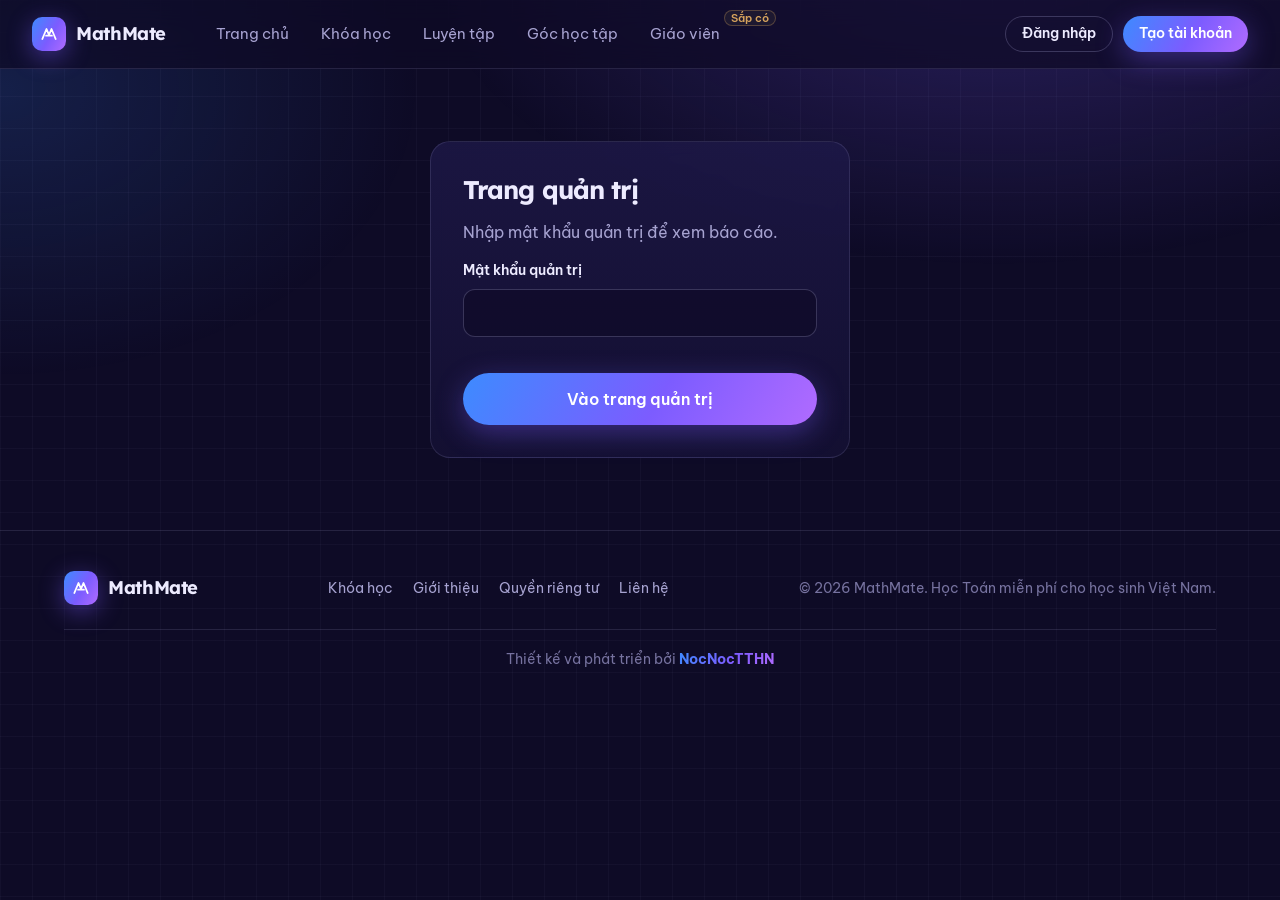
==== commit 67f845b0: "Nhan Sap co nho gon tren thanh dieu huong" ====
--- a/public/admin.html
+++ b/public/admin.html
@@ -16,7 +16,7 @@
 <header class="nav">
   <div class="wrap">
     <a class="brand" href="index.html" aria-label="MathMate, trang chủ"><span class="brand-mark"><svg viewBox="0 0 24 24" fill="none" stroke="#fff" stroke-width="2.2" stroke-linecap="round" stroke-linejoin="round"><path d="M4 18 9 6l3 7 3-7 5 12"/><path d="M8.5 14h7"/></svg></span>MathMate</a>
-    <nav class="nav-links" aria-label="Điều hướng chính"><a href="index.html">Trang chủ</a><a href="khoa-hoc.html">Khóa học</a><a href="luyen-tap.html">Luyện tập</a><a href="tong-quan.html">Góc học tập</a><button type="button" data-soon="Không gian giáo viên">Giáo viên <span class="soon">Sắp ra mắt</span></button></nav>
+    <nav class="nav-links" aria-label="Điều hướng chính"><a href="index.html">Trang chủ</a><a href="khoa-hoc.html">Khóa học</a><a href="luyen-tap.html">Luyện tập</a><a href="tong-quan.html">Góc học tập</a><button type="button" class="has-soon" data-soon="Không gian giáo viên">Giáo viên<span class="soon soon-corner">Sắp có</span></button></nav>
     <div class="nav-cta"><a class="btn btn-ghost btn-sm" href="dang-nhap.html">Đăng nhập</a><a class="btn btn-primary btn-sm" href="dang-nhap.html#dang-ky">Tạo tài khoản</a></div>
     <button class="nav-toggle" type="button" aria-label="Mở menu" aria-expanded="false"><svg viewBox="0 0 24 24" fill="none" stroke="currentColor" stroke-width="2" stroke-linecap="round"><path d="M4 7h16M4 12h16M4 17h16"/></svg></button>
   </div>
--- a/public/assets/css/style.css
+++ b/public/assets/css/style.css
@@ -151,4 +151,41 @@
 .acc-menu hr{border:0;border-top:1px solid var(--line);margin:6px 0}
 .acc-menu .danger{color:var(--coral)}
 .acc-menu .danger:hover{background:rgba(255,107,138,.12);color:var(--coral)}
-@media (max-width:860px){.nav.open .acc{width:100%}.nav.open button.user-chip{width:100%}.acc-menu{position:static;width:100%;margin-top:8px;box-shadow:none}}+@media (max-width:860px){.nav.open .acc{width:100%}.nav.open button.user-chip{width:100%}.acc-menu{position:static;width:100%;margin-top:8px;box-shadow:none}}
+
+/* Chỉ thanh điều hướng trải hết chiều ngang: logo sát trái, tài khoản sát phải */
+.nav .wrap{max-width:none;padding:0 32px}
+@media (max-width:860px){.nav .wrap{padding:0 16px}}
+
+/* Chữ "Khó cứ để MathMate lo" chạy kiểu gõ phím */
+.ask-label{display:inline-flex;align-items:center}
+.ask-typed{background:linear-gradient(90deg,#EDEBFF 0%,#9F87FF 35%,#FF6BC8 50%,#EDEBFF 70%);background-size:200% 100%;-webkit-background-clip:text;background-clip:text;color:transparent;animation:askShine 3s linear infinite;white-space:pre}
+.ask-caret{display:inline-block;width:2px;height:1.05em;margin-left:2px;background:var(--violet-2);animation:askBlink 1s steps(1) infinite}
+@keyframes askBlink{50%{opacity:0}}
+@keyframes askShine{to{background-position:-200% 0}}
+/* Hộp đăng nhập ở giữa màn hình */
+.auth-modal{position:fixed;inset:0;z-index:150;display:grid;place-items:center;padding:20px;background:rgba(8,6,24,.66);backdrop-filter:blur(6px);-webkit-backdrop-filter:blur(6px)}
+.auth-dialog{position:relative;width:100%;max-width:420px;max-height:calc(100vh - 40px);overflow-y:auto;padding:30px 28px 24px;border-radius:22px;background:linear-gradient(180deg,#221C55,#17123F);border:1px solid var(--line-2);box-shadow:0 30px 80px rgba(0,0,0,.55);text-align:center}
+.auth-dialog .field{text-align:left}
+.am-bot{width:72px;height:72px;margin:0 auto 12px;border-radius:50%;box-shadow:0 10px 30px rgba(124,92,255,.5)}
+.auth-dialog h2{font-size:1.45rem;margin-bottom:6px}
+.am-sub{font-size:.92rem;margin-bottom:20px}
+.am-row{display:flex;justify-content:space-between;align-items:center;gap:10px;margin:0 0 18px;font-size:.88rem}
+.am-close{position:absolute;top:12px;right:12px;width:36px;height:36px;border-radius:10px;display:grid;place-items:center;color:var(--text-3)}
+.am-close:hover{background:rgba(167,163,209,.1);color:var(--text)}
+.am-close svg{width:18px;height:18px}
+.am-foot{margin-top:18px;font-size:.9rem}
+.auth-dialog .divider{display:flex;align-items:center;gap:14px;margin:18px 0;color:var(--text-3);font-size:.85rem}
+.auth-dialog .divider::before,.auth-dialog .divider::after{content:"";flex:1;height:1px;background:var(--line)}
+.auth-dialog .btn-google{border:1px solid var(--line-2);background:#fff;color:#1f1f1f}
+.auth-dialog .error-msg{font-size:.82rem;color:var(--coral)}
+.auth-dialog .check{display:flex;align-items:center;gap:8px;color:var(--text-2);cursor:pointer}
+.auth-dialog .check input{width:17px;height:17px;accent-color:var(--violet)}
+body.modal-open{overflow:hidden}
+body.gated main,body.gated .footer{filter:blur(8px);pointer-events:none;user-select:none}
+
+/* Thanh điều hướng: nhãn "Sắp có" nhỏ, vàng dịu, gắn ở góc trên bên phải (các nhãn khác giữ nguyên) */
+.nav-links .has-soon{position:relative;margin-right:34px}
+.soon-corner{position:absolute;top:-4px;left:calc(100% - 10px);padding:2px 6px;font-size:.66rem;line-height:1;font-weight:600;color:rgba(255,194,102,.82);background:#1d1830;border-color:rgba(255,194,102,.25)}
+.soon-corner::before{display:none}
+@media (max-width:860px){.nav.open .nav-links .has-soon{margin-right:0;align-self:flex-start}}
--- a/public/assets/css/pages.css
+++ b/public/assets/css/pages.css
@@ -450,4 +450,17 @@
 .danger-zone{border-color:rgba(255,107,138,.35)}
 .btn-danger{border:1px solid rgba(255,107,138,.5);color:var(--coral)}
 .btn-danger:hover{background:rgba(255,107,138,.1)}
-@media (max-width:860px){.acct{grid-template-columns:1fr}.acct-nav{position:static;flex-direction:row;overflow-x:auto}}+@media (max-width:860px){.acct{grid-template-columns:1fr}.acct-nav{position:static;flex-direction:row;overflow-x:auto}}
+
+/* Video bài giảng */
+.video-wrap video{display:block;width:100%;aspect-ratio:16/9;border-radius:var(--r-lg);border:1px solid var(--line);background:#000}
+.video-note{margin-top:10px;font-size:.85rem;color:var(--text-3)}
+/* Trang chủ: cam kết dùng AI có trách nhiệm */
+.promise{display:grid;grid-template-columns:.8fr 1.2fr;gap:48px;align-items:start}
+.promises{list-style:none;display:grid;grid-template-columns:1fr 1fr;gap:14px}
+.promises li{display:flex;gap:14px;padding:20px;border-radius:var(--r-md);border:1px solid var(--line);background:rgba(21,17,53,.55)}
+.promises h3{font-size:1rem;margin-bottom:4px}
+.promises p{font-size:.9rem}
+.pr-num{width:34px;height:34px;flex-shrink:0;border-radius:10px;display:grid;place-items:center;font-family:var(--f-head);font-weight:700;font-size:.95rem;color:var(--mint);background:rgba(52,211,163,.12);border:1px solid rgba(52,211,163,.3)}
+@media (max-width:960px){.promise{grid-template-columns:1fr;gap:28px}}
+@media (max-width:640px){.promises{grid-template-columns:1fr}}
